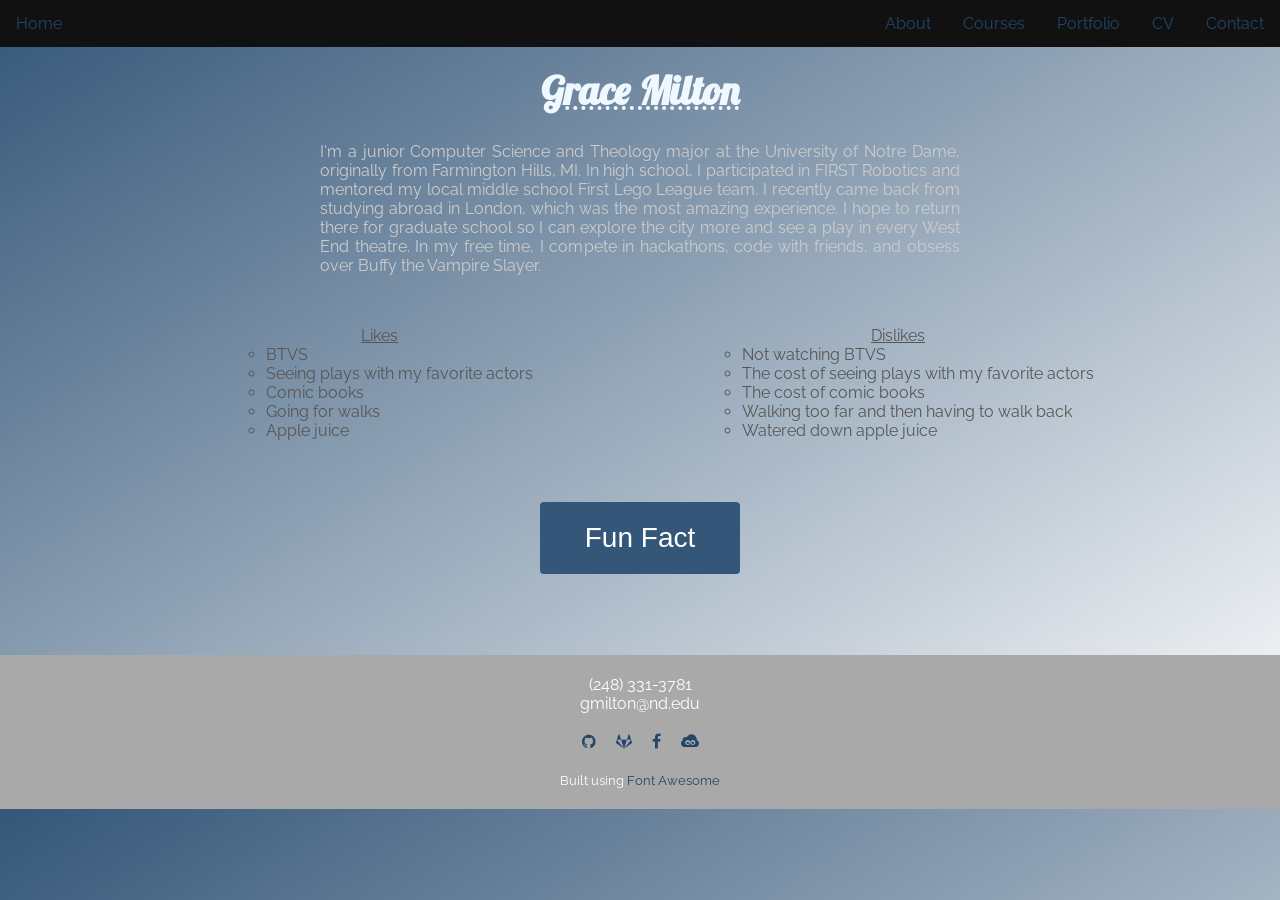
==== about.html @ c061c555 "Create about.html" ====
<!DOCTYPE html>
<!--Remember to make prettier with different fonts, like Lobster-->
<html lang=en-UK>
<head>
  <title>Grace Milton</title>
  <link rel="stylesheet" href="styles.css">
  <script src="script.js"></script>
  <link href="https://fonts.googleapis.com/css?family=Lobster|Raleway" rel="stylesheet">
  <link rel="stylesheet" href="https://cdnjs.cloudflare.com/ajax/libs/font-awesome/4.7.0/css/font-awesome.min.css">
  <meta charset="UTF-8">
  <meta name="description" content="My love for BTVS">
  <meta name="keywords" content="BTVS, Giles">
  <meta name="author" content="Grace Milton">
  <meta name="viewport" content="width=device-width, initial-scale=1.0">
</head>
<body>
  <ul id="nav">
    <li><a class="active" href="index.html#top">Home</a></li>
    <li style="float:right"><a href="index.html#contact">Contact</a></li>
    <li style="float:right"><a href="Grace_Milton_Resume.pdf" target="_blank">CV</a></li>
    <li style="float:right"><a href="index.html#portfolio">Portfolio</a></li>
    <li style="float:right"><a href="index.html#courses">Courses</a></li>
    <li style="float:right"><a href="about.html">About</a></li>
  </ul>
  <br><br>
  <h1 id="name"><abbr title="G$">Grace Milton</abbr></h1>
  <p id="bio">I'm a junior Computer Science and Theology major at the University of Notre Dame,
    originally from Farmington Hills, MI. In high school, I participated in FIRST Robotics
    and mentored my local middle school First Lego League team. I recently came
    back from studying abroad in London, which was the most amazing experience. I
    hope to return there for graduate school so I can explore the city more and see a
    play in every West End theatre. In my free time, I compete in hackathons, code with
    friends, and obsess over Buffy the Vampire Slayer.</p>
  <br>
  <ul id="likes">
    <li id="lk">Likes
      <ul>
        <li>BTVS</li><br>
        <li>Seeing plays with my favorite actors</li><br>
        <li>Comic books</li><br>
        <li>Going for walks</li><br>
        <li>Apple juice</li><br>
      </ul>
    </li>
    <li id="dl" style="float:right">Dislikes
      <ul>
        <li>Not watching BTVS</li><br>
        <li>The cost of seeing plays with my favorite actors</li><br>
        <li>The cost of comic books</li><br>
        <li>Walking too far and then having to walk back</li><br>
        <li>Watered down apple juice</li><br>
      </ul>
    </li>
  </ul>
  <br><br><br><br><br><br><br><br><br>
  <button id="ff_button" onclick="reveal();" class="button" style="vertical-align:middle"><span>Fun Fact </span></button>
  <h2 id="ff_title" style="display:none">Fun Fact</h2>
  <div id="ff" style="display:none">
    <p id="funfact">Fun Fact: When I was in London, I got the chance to see not just one,
        but three different plays with three of my favorite actors.
        I saw Anthony Stewart Head in <i>Love in Idleness</i>,
        David Tennant in <i>Don Juan in Soho</i>,
        and Andrew Scott in <i>Hamlet</i>.</p>
    <br>
    <button id="leftarrow" onclick="plusDivs(-1)" style="float:left">&#10094;</button>
    <a href="http://www.imdb.com/name/nm0372117/" target="_blank"><img id=anthony class="mySlides" src="anthonyhead.jpg" ></a>
    <a href="http://www.imdb.com/name/nm0855039/" target="_blank"><img id=david class="mySlides" src="davidtennant.jpg" ></a>
    <a href="http://www.imdb.com/name/nm0778831/" target="_blank"><img id=andrew class="mySlides" src="andrewscott.jpg" ></a>
    <script>
      var slideIndex = 1;
      showDivs(slideIndex);
    </script>
    <button id="rightarrow" onclick="plusDivs(1)" style="float:right">&#10095;</button>
  </div>
  <br><br><br><br><br>
  <footer id="contact">
    <span id="phone number">(248) 331-3781</span>
    <br>
    <p id="email">gmilton@nd.edu</p>
    <br>
    <a id="icon" href="https://github.com/gmilton" target="_blank"><i class="fa fa-github"></i></a>
    &nbsp&nbsp&nbsp
    <a href="https://gitlab.com/gmilton" target="_blank"><i class="fa fa-gitlab"></i></a>
    &nbsp&nbsp&nbsp
    <a href="https://facebook.com/grace.milton.98" target="_blank"><i class="fa fa-facebook"></i></a>
    &nbsp&nbsp&nbsp
    <a href="http://jsfiddle.net/user/gmilton/" target="_blank"><i class="fa fa-jsfiddle"></i></a>
    <br><br>
    <small>Built using <a href="http://fontawesome.io" target="_blank">Font Awesome</a></small>
  </footer>
</body>
</html>
---- styles.css ----
body {
  background: linear-gradient(to bottom right, #345678, white);
  color: #555555;
  text-align: center;
  font-family: 'Raleway', sans-serif;
  margin: 0;
  height: 100%;
}

h1 {
  color: aliceblue;
}

#name, #ff_title {
  font-family: 'Lobster', cursive;
  font-size: 250%;
}
#current {
  font-family: 'Raleway', sans-serif;
}
#episode {
  font-family: 'Lobster', cursive;
}
#Ripper {
  font-family: 'Lobster', cursive;
}
a:link {
  color: #234567;
  background-color: transparent;
  text-decoration: none;
}

a:visited {
  color: #234567;
  background-color: transparent;
  text-decoration: none;
}

a:hover {
  background-color: transparent;
}

a:active {
  color: dimgrey;
  background-color: transparent;
}

#nav {
  list-style-type: none;
  margin: 0;
  padding: 0;
  overflow: hidden;
  background-color: #111;
  position: fixed;
  top: 0;
  width: 100%;
}

li {
  float: left;
}

li a {
  display: block;
  color: white;
  text-align: center;
  padding: 14px 16px;
  text-decoration: none;
}

li a:hover:not(.active) {
  background-color: #333;
}

.active {
  background-color: #333;
}

#giles_button {
  border-radius: 25px;
  background-color: white;
  color: black;
  font-family: 'Raleway', sans-serif;
}

#spike_button {
  border-radius: 25px;
  background-color: white;
  color: black;
  font-family: 'Raleway', sans-serif;
}

header {
  padding: 1em;
  padding-top: 30px;
  color: aliceblue;
  background: transparent;
  clear: left;
  text-align: center;
}

#projects {
  text-align: left;
  margin-left: 33%;
  margin-right: 33%;
}

p.description {
  margin-top: 0;
  margin-bottom: 0;
}

footer {
  background: darkgrey;
  color:white;
  padding: 20px;
}

#email {
  padding-top: 0px;
  margin-top: 0px;
  margin-bottom: 0px;
  padding-bottom: 0px;
}

#bio {
  color: #cdcdcd;
  text-align: justify;
  margin-left: 25%;
  margin-right: 25%;
}

#likes {
  list-style-type: none;
}

#lk {
  margin-left: 15%;
  list-style-type: none;
  text-decoration: underline;
  color: #565656;
}

#dl {
  margin-right: 15%;
  list-style-type: none;
  text-decoration: underline;
  color: #565656;
}

#funfact {
  color: #565656;
  text-align: justify;
  margin-left: 30%;
  margin-right: 31%;
}

#anthony, #david {
  width: 25%;
}

#andrew {
  width: 33%;
}

#zoomed {
  width: 78%;
}

#profile_photo {
  width: 76%;
}

#leftarrow {
  margin-left: 25%;
  margin-top: 15%;
  font-size: 200%;
}

#rightarrow {
  margin-right: 25%;
  margin-top: 15%;
  font-size: 200%;
}

#myslides {
  margin-right: 400px;
}

.button {
  display: inline-block;
  border-radius: 4px;
  background-color: #345678;
  border: none;
  color: #FFFFFF;
  text-align: center;
  font-size: 28px;
  padding: 20px;
  width: 200px;
  transition: all 0.5s;
  cursor: pointer;
  margin: 5px;
}

.button span {
  cursor: pointer;
  display: inline-block;
  position: relative;
  transition: 0.5s;
}

.button span:after {
  content: '\00bb';
  position: absolute;
  opacity: 0;
  top: 0;
  right: -20px;
  transition: 0.5s;
}

.button:hover span {
  padding-right: 25px;
}

.button:hover span:after {
  opacity: 1;
  right: 0;
}
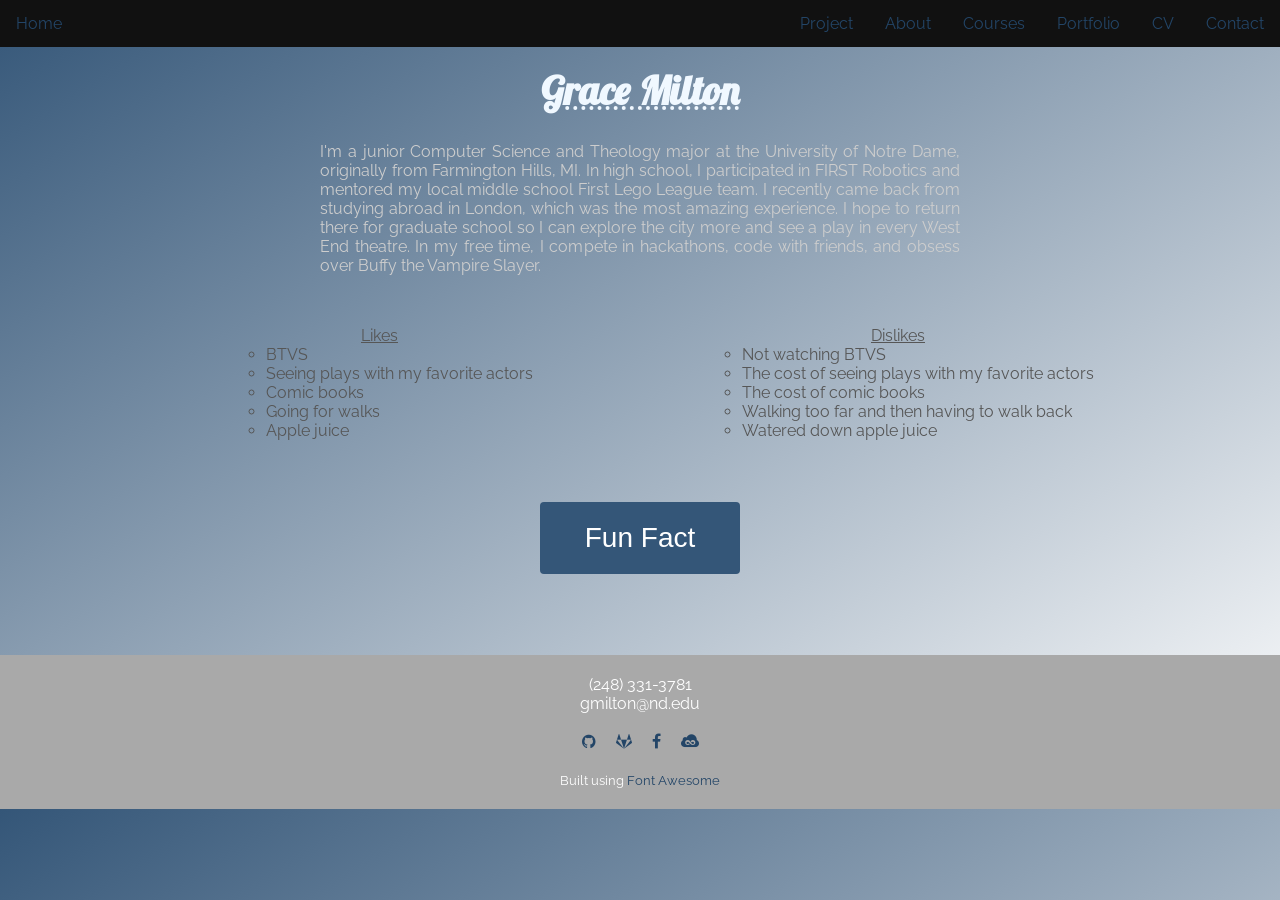
==== commit 135e652e: "add more links to project" ====
--- a/about.html
+++ b/about.html
@@ -21,6 +21,7 @@
     <li style="float:right"><a href="index.html#portfolio">Portfolio</a></li>
     <li style="float:right"><a href="index.html#courses">Courses</a></li>
     <li style="float:right"><a href="about.html">About</a></li>
+    <li style="float:right"><a href="project.html">Project</a></li>
   </ul>
   <br><br>
   <h1 id="name"><abbr title="G$">Grace Milton</abbr></h1>
